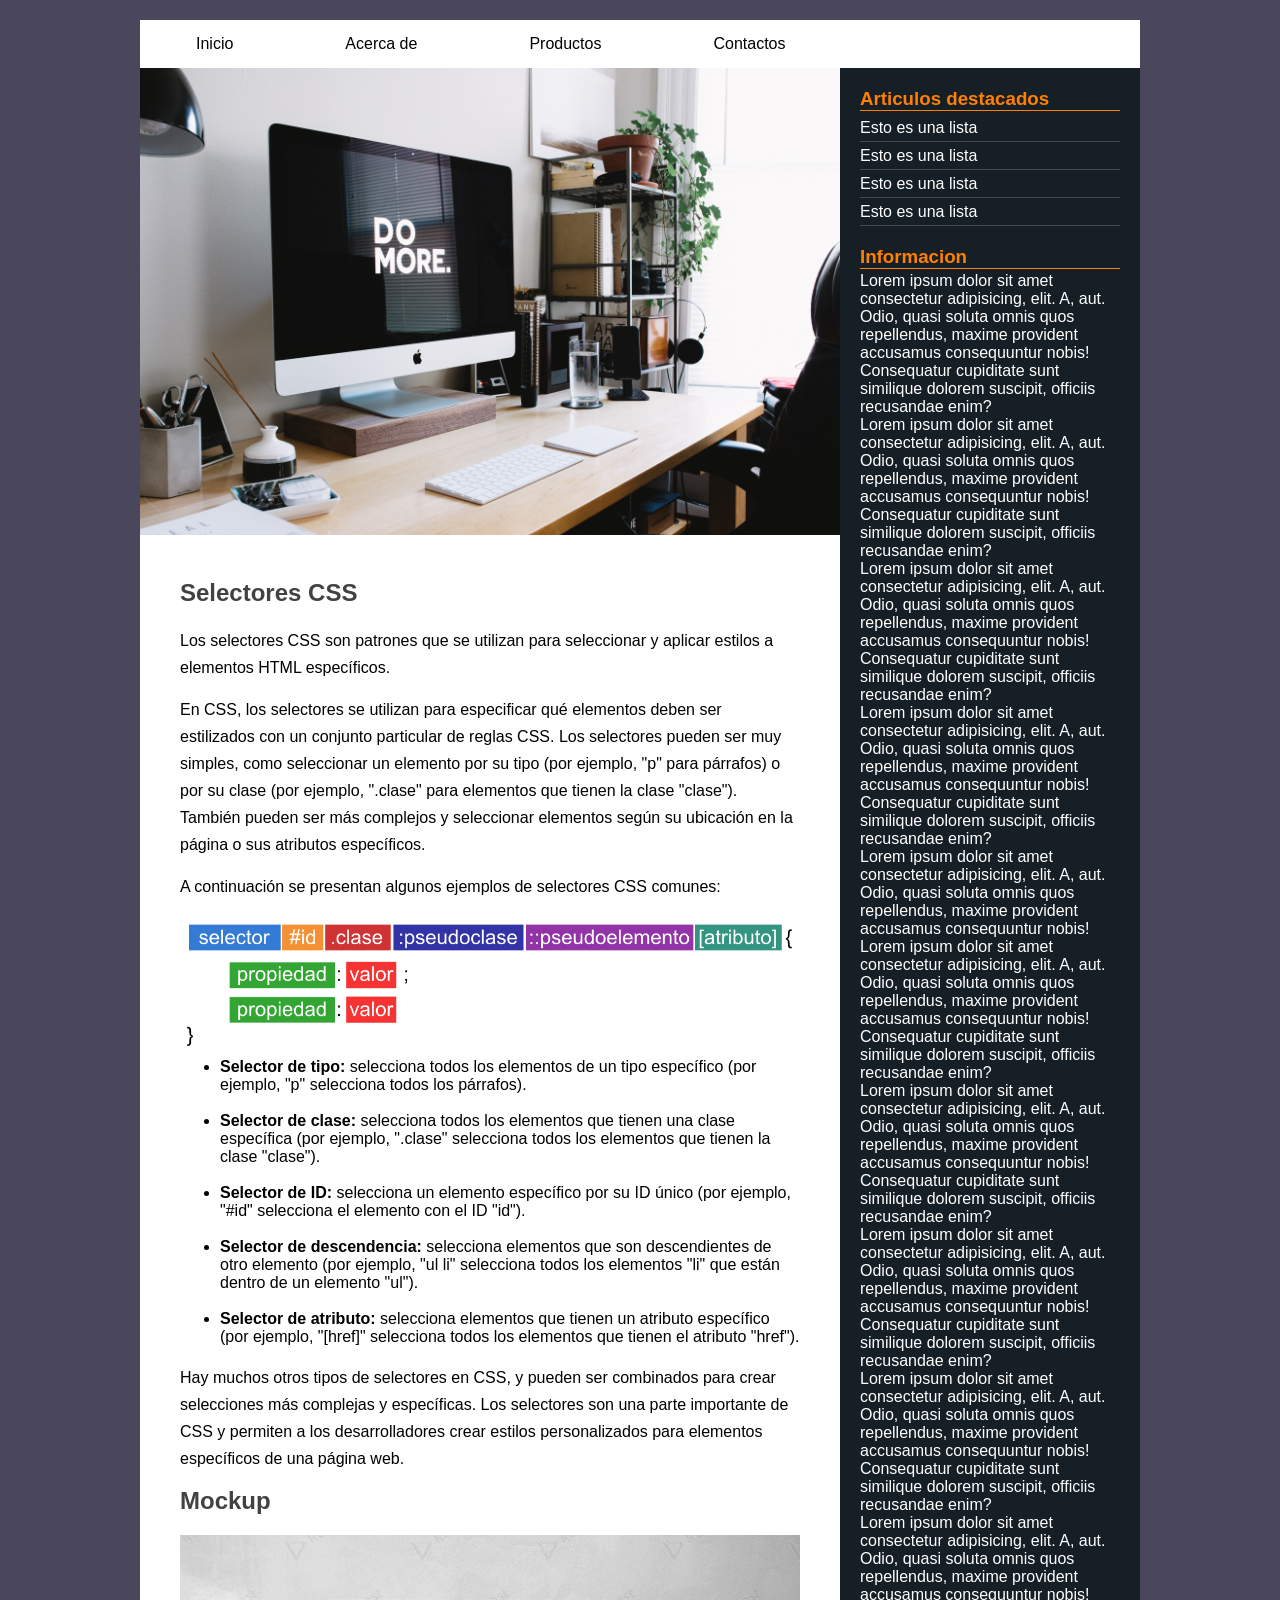
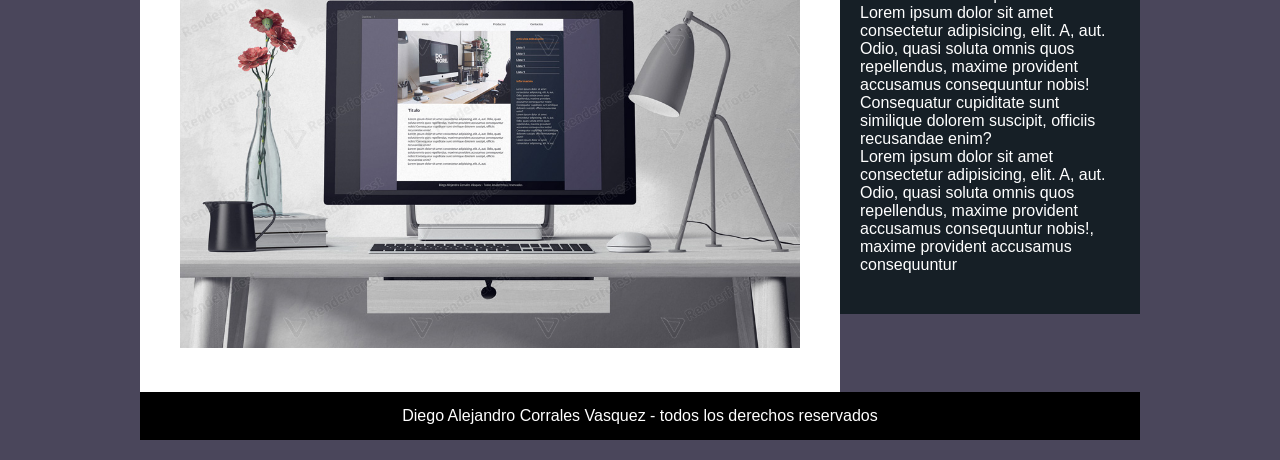
==== index.html @ ee9655c5 "---" ====
<!DOCTYPE html>
<html>
<head>
	<meta charset="utf-8">
	<meta name="viewport" content="width=device-width, initial-scale=1, user-scalable=no, maximun-scale=1, minimum-scale=1">
	<link rel="stylesheet" type="text/css" href="VentanaConCss.css">

	<title>layaout basica</title>
</head>
<body>
<div class="contenedor">
	<header>
		<nav>
			<ul>
				<li><a href="#">Inicio</a></li>
				<li><a href="#">Acerca de</a></li>
				<li><a href="#">Productos</a></li>
				<li><a href="#">Contactos</a></li>
			</ul>
		</nav>
	</header>
	<section class="main">
		<div class="imagen">

			<img src="imagenes/2.jpg" alt="">
			
		</div>
		<section class="posts">
			<article>
				<h2>Selectores CSS</h2>

				<p>Los selectores CSS son patrones que se utilizan para seleccionar y aplicar estilos a elementos HTML específicos.</p>


				<p>En CSS, los selectores se utilizan para especificar qué elementos deben ser estilizados con un conjunto particular de reglas CSS. Los selectores pueden ser muy simples, como seleccionar un elemento por su tipo (por ejemplo, "p" para párrafos) o por su clase (por ejemplo, ".clase" para elementos que tienen la clase "clase"). También pueden ser más complejos y seleccionar elementos según su ubicación en la página o sus atributos específicos.</p>

				<p>A continuación se presentan algunos ejemplos de selectores CSS comunes:</p>

				<div class="imagen">

				<img src="imagenes/sintaxis-avanzada-css.png" alt="">
			
				</div>

				<UL class="tabulador">


					<li><a><strong>Selector de tipo:</strong> selecciona todos los elementos de un tipo específico (por ejemplo, "p" selecciona todos los párrafos).
					</a></li>

					<br>

					<li><a><strong>Selector de clase:</strong> selecciona todos los elementos que tienen una clase específica (por ejemplo, ".clase" selecciona todos los elementos que tienen la clase "clase").</a></li>

					<br>

					<li><a><strong>Selector de ID:</strong> selecciona un elemento específico por su ID único (por ejemplo, "#id" selecciona el elemento con el ID "id").</a></li>

					<br>

					<li><a><strong>Selector de descendencia:</strong> selecciona elementos que son descendientes de otro elemento (por ejemplo, "ul li" selecciona todos los elementos "li" que están dentro de un elemento "ul").</a></li>

					<br>

					<li><a><strong>Selector de atributo:</strong> selecciona elementos que tienen un atributo específico (por ejemplo, "[href]" selecciona todos los elementos que tienen el atributo "href").</a></li>

					<br>

				</UL>

			    <P>Hay muchos otros tipos de selectores en CSS, y pueden ser combinados para crear selecciones más complejas y específicas. Los selectores son una parte importante de CSS y permiten a los desarrolladores crear estilos personalizados para elementos específicos de una página web.</P>


			</article>

			<article>
				<h2>Mockup</h2>
				<div class="imagen">

					<img src="imagenes/mockup.jpg" alt="">
			
				</div>

			</article>
		</section>
	</section>
	<aside>
		<div class="widget">
			<h3 class="titulo">Articulos destacados</h3>
			<ul>
				<li><a href="#">Esto es una lista</a></li>
				<li><a href="#">Esto es una lista</a></li>
				<li><a href="#">Esto es una lista</a></li>
				<li><a href="#">Esto es una lista</a></li>
			</ul>

		</div>

		<div class="widget">
			<h3 class="titulo">Informacion</h3>
			<p>Lorem ipsum dolor sit amet consectetur adipisicing, elit. A, aut. Odio, quasi soluta omnis quos repellendus, maxime provident accusamus consequuntur nobis! Consequatur cupiditate sunt similique dolorem suscipit, officiis recusandae enim?</p>
			<p>Lorem ipsum dolor sit amet consectetur adipisicing, elit. A, aut. Odio, quasi soluta omnis quos repellendus, maxime provident accusamus consequuntur nobis! Consequatur cupiditate sunt similique dolorem suscipit, officiis recusandae enim?</p>
			<p>Lorem ipsum dolor sit amet consectetur adipisicing, elit. A, aut. Odio, quasi soluta omnis quos repellendus, maxime provident accusamus consequuntur nobis! Consequatur cupiditate sunt similique dolorem suscipit, officiis recusandae enim?</p>
			<p>Lorem ipsum dolor sit amet consectetur adipisicing, elit. A, aut. Odio, quasi soluta omnis quos repellendus, maxime provident accusamus consequuntur nobis! Consequatur cupiditate sunt similique dolorem suscipit, officiis recusandae enim?</p>
			<p>Lorem ipsum dolor sit amet consectetur adipisicing, elit. A, aut. Odio, quasi soluta omnis quos repellendus, maxime provident accusamus consequuntur nobis!</p>
			<p>Lorem ipsum dolor sit amet consectetur adipisicing, elit. A, aut. Odio, quasi soluta omnis quos repellendus, maxime provident accusamus consequuntur nobis! Consequatur cupiditate sunt similique dolorem suscipit, officiis recusandae enim?</p>
			<p>Lorem ipsum dolor sit amet consectetur adipisicing, elit. A, aut. Odio, quasi soluta omnis quos repellendus, maxime provident accusamus consequuntur nobis! Consequatur cupiditate sunt similique dolorem suscipit, officiis recusandae enim?</p>
			<p>Lorem ipsum dolor sit amet consectetur adipisicing, elit. A, aut. Odio, quasi soluta omnis quos repellendus, maxime provident accusamus consequuntur nobis! Consequatur cupiditate sunt similique dolorem suscipit, officiis recusandae enim?</p>
			<p>Lorem ipsum dolor sit amet consectetur adipisicing, elit. A, aut. Odio, quasi soluta omnis quos repellendus, maxime provident accusamus consequuntur nobis! Consequatur cupiditate sunt similique dolorem suscipit, officiis recusandae enim?</p>
			<p>Lorem ipsum dolor sit amet consectetur adipisicing, elit. A, aut. Odio, quasi soluta omnis quos repellendus, maxime provident accusamus consequuntur nobis!</p>
			<p>Lorem ipsum dolor sit amet consectetur adipisicing, elit. A, aut. Odio, quasi soluta omnis quos repellendus, maxime provident accusamus consequuntur nobis! Consequatur cupiditate sunt similique dolorem suscipit, officiis recusandae enim?</p>
			<p>Lorem ipsum dolor sit amet consectetur adipisicing, elit. A, aut. Odio, quasi soluta omnis quos repellendus, maxime provident accusamus consequuntur nobis!, maxime provident accusamus consequuntur </p>
			


			
		</div>
	</aside>
	<footer>
		<p> Diego Alejandro Corrales Vasquez - todos los derechos reservados</p>
	</footer>
</div>

</body>
</html>
---- VentanaConCss.css ----
*{
	margin: 0;
	padding: 0;
	box-sizing: border-box;
}

body{

	font-family: Arial, sans-serif;
	font-size: 16px;
	background: #4a465b;
}
.contenedor{
	width: 90%;
	max-width: 1000px;
	margin: 20px auto;
	overflow: hidden;

}

header{
	background: #fff;


}

header nav{
	width: 100%;



}

header nav ul{


	width: 100%;
	overflow: hidden;
	list-style: none;


}


header nav ul li {
	float: left;



}

header nav ul li a{

	text-decoration: none;
	display: inline-block;
	padding: 15px 56px;
	color: #000;
}


header nav ul li a:hover{
	background: #000;
	color: #fff;

}

.tabulador{
	padding-left: 40px;
}

.main{
	width: 70%;
	background: #fff;
	float: left;

}

.main .imagen{
	width: 100%;
}

.main .imagen img{
	width: 100%;
}

.posts{
	padding: 40px;

}

.main .posts article h2{
	margin-bottom: 20px;
	color: #424242;
}

.main .posts article p{
	margin-bottom: 15px;
	line-height: 27px;

}

aside{
	width: 30%;
	background: #161f26;
	padding: 20px;
	color:#fff;
	float: left;
}

aside .widget{
	margin-bottom: 20px;


}
aside .widget .titulo{

	color: #ff8000;
	border-bottom: 1px solid #ff8000;
	margin-bottom: 3px;
	

}
aside .widget ul{
	list-style: none;
	
}
aside .widget ul li{
	border-bottom: 1px solid rgba(255, 255, 255, 0.2);

} 

aside .widget ul li a{
	color: #fff;
	text-decoration: none;

}


aside .widget ul li a:hover{

	color: #8f8f8f;

}


aside .widget a{
	line-height: 27px;
}

footer {
	width: 100%;
	background: #000;
	overflow: hidden;/*clear:bouth; para empezar en una nueva linea*/
	color: #fff;
	padding: 15px 0;
	text-align: center;

}

@media screen and (max-width:800px){
	.main{
		width: 100%;
	}
	aside{
		width: 100%;
	}

	footer{
		width: 100%;
	}

}
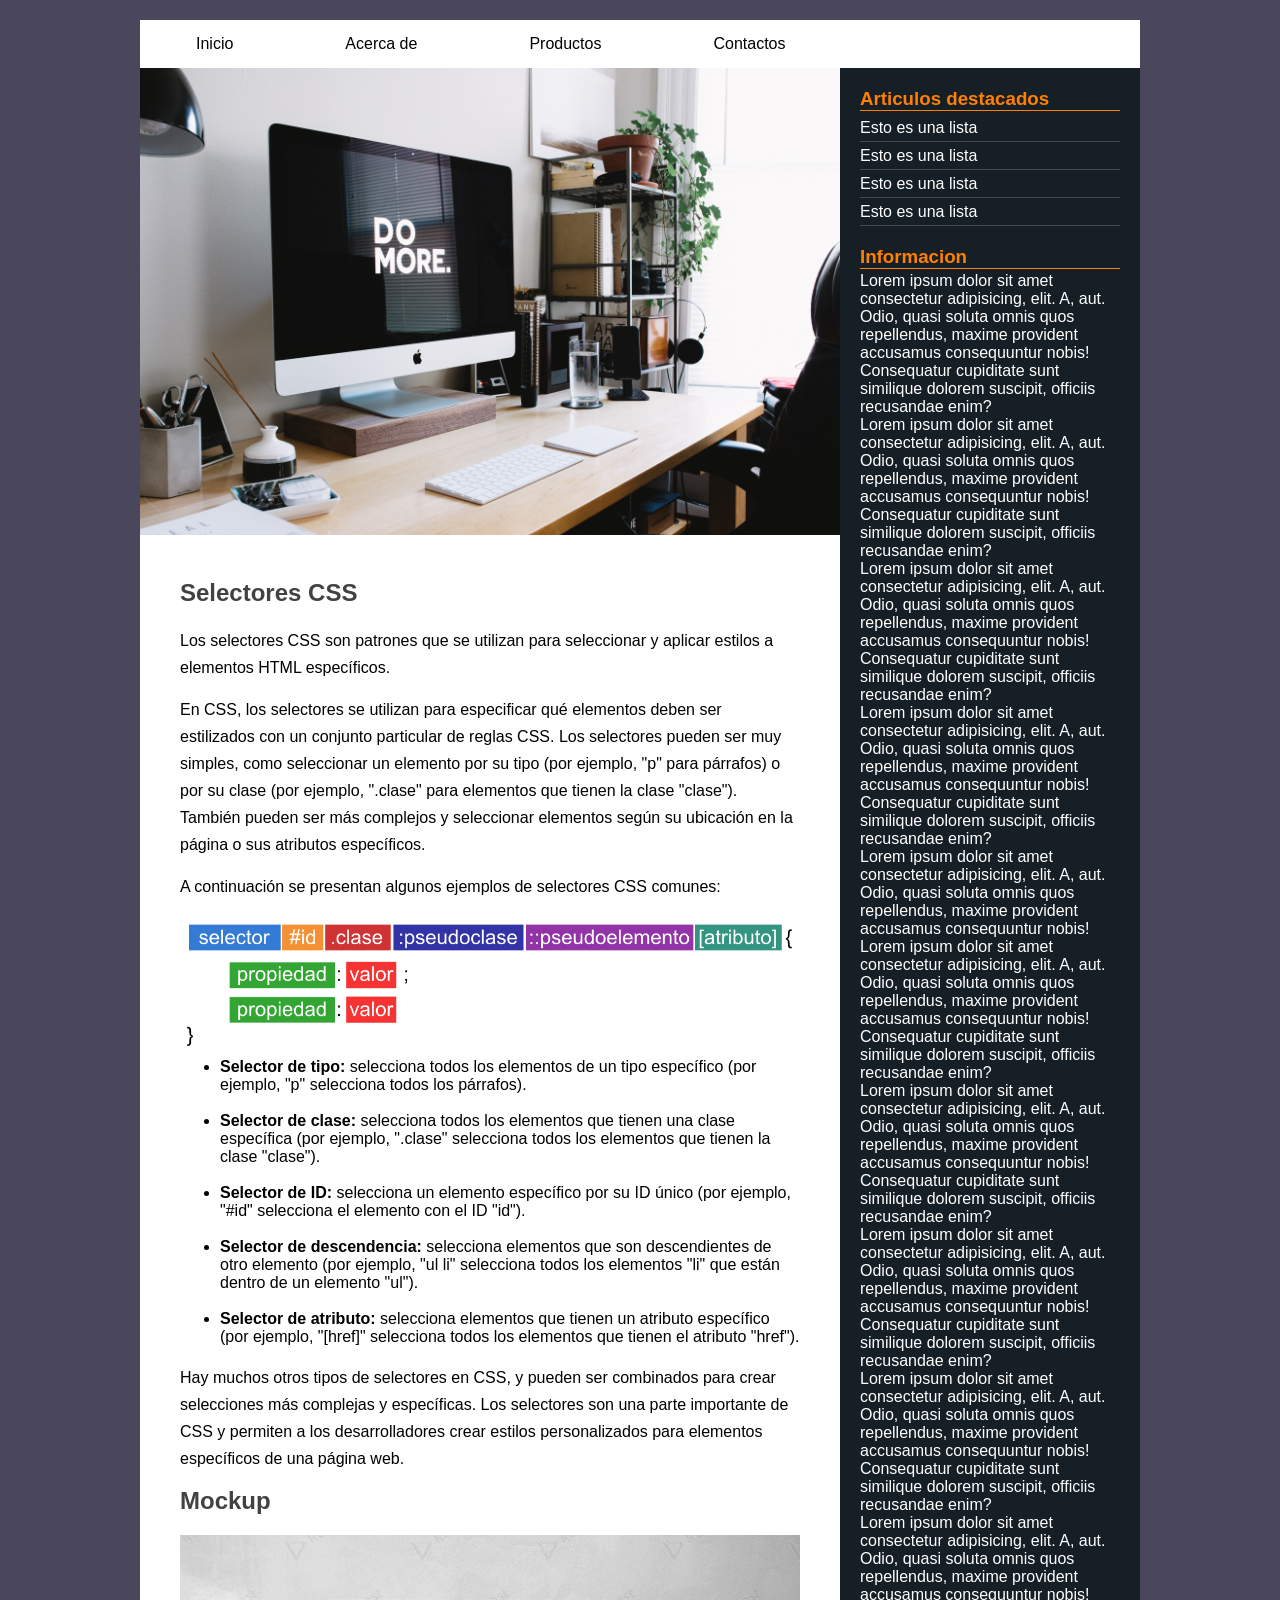
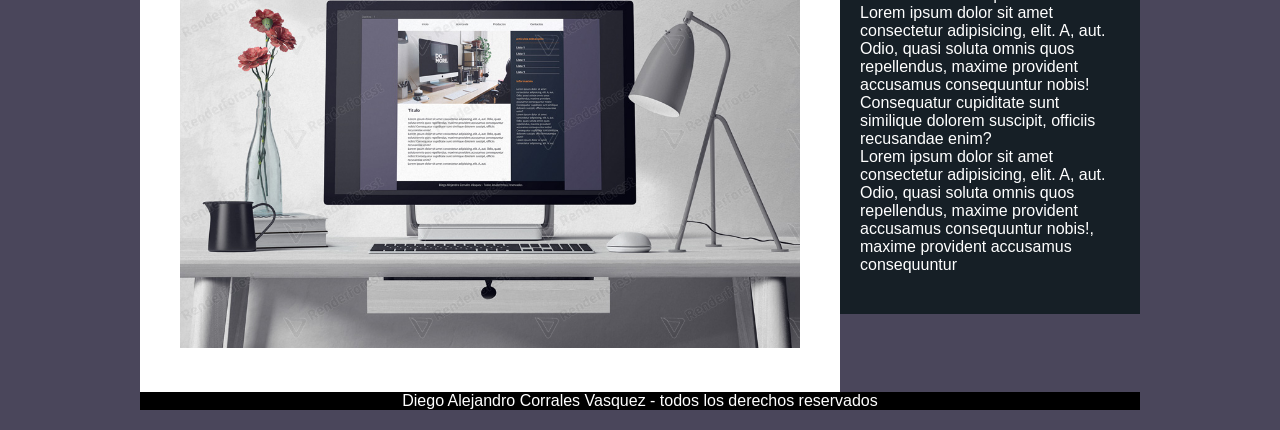
==== commit 39365d5b: "Commit Fase 3" ====
--- a/index.html
+++ b/index.html
@@ -30,16 +30,11 @@
 				<h2>Selectores CSS</h2>
 
 				<p>Los selectores CSS son patrones que se utilizan para seleccionar y aplicar estilos a elementos HTML específicos.</p>
-
-
 				<p>En CSS, los selectores se utilizan para especificar qué elementos deben ser estilizados con un conjunto particular de reglas CSS. Los selectores pueden ser muy simples, como seleccionar un elemento por su tipo (por ejemplo, "p" para párrafos) o por su clase (por ejemplo, ".clase" para elementos que tienen la clase "clase"). También pueden ser más complejos y seleccionar elementos según su ubicación en la página o sus atributos específicos.</p>
-
 				<p>A continuación se presentan algunos ejemplos de selectores CSS comunes:</p>
-
+				
 				<div class="imagen">
-
 				<img src="imagenes/sintaxis-avanzada-css.png" alt="">
-			
 				</div>
 
 				<UL class="tabulador">
@@ -93,7 +88,6 @@
 				<li><a href="#">Esto es una lista</a></li>
 				<li><a href="#">Esto es una lista</a></li>
 			</ul>
-
 		</div>
 
 		<div class="widget">
--- a/VentanaConCss.css
+++ b/VentanaConCss.css
@@ -15,7 +15,6 @@
 	max-width: 1000px;
 	margin: 20px auto;
 	overflow: hidden;
-
 }
 
 header{
@@ -152,7 +151,7 @@
 	background: #000;
 	overflow: hidden;/*clear:bouth; para empezar en una nueva linea*/
 	color: #fff;
-	padding: 15px 0;
+	
 	text-align: center;
 
 }
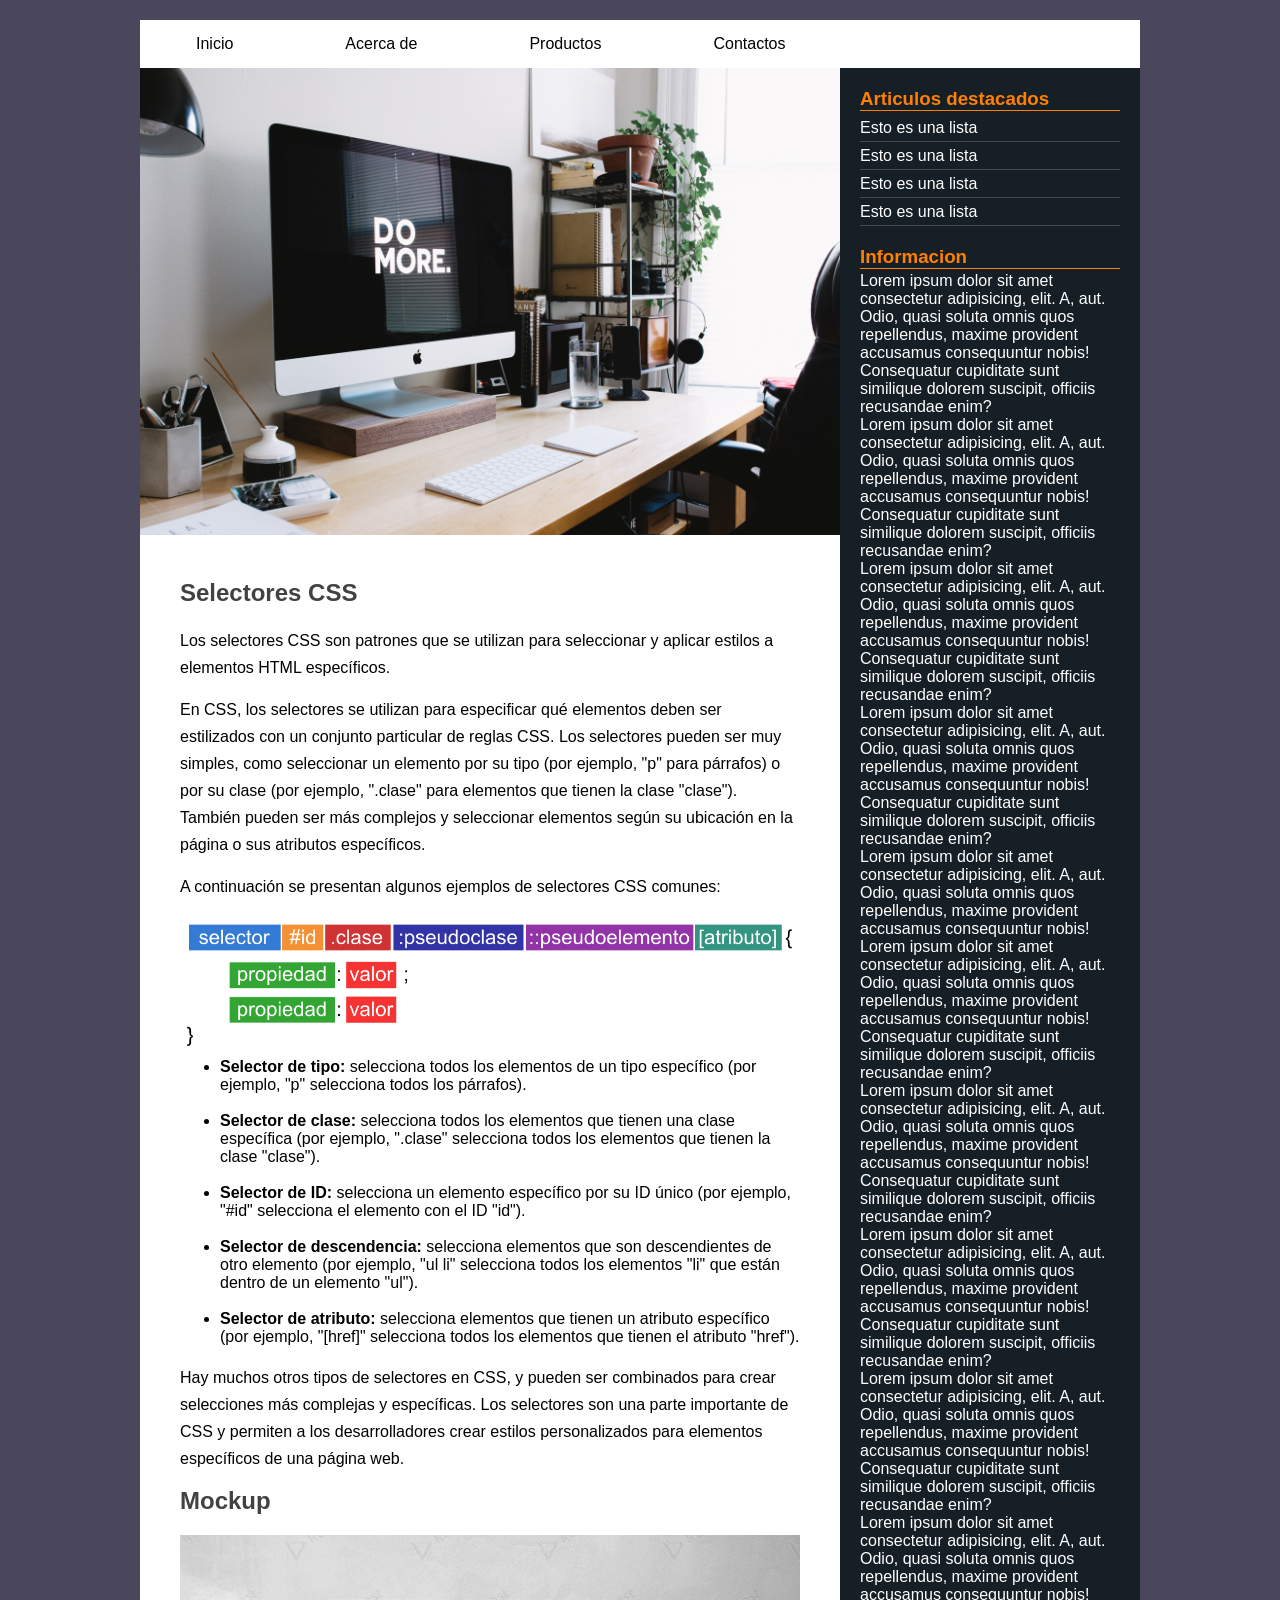
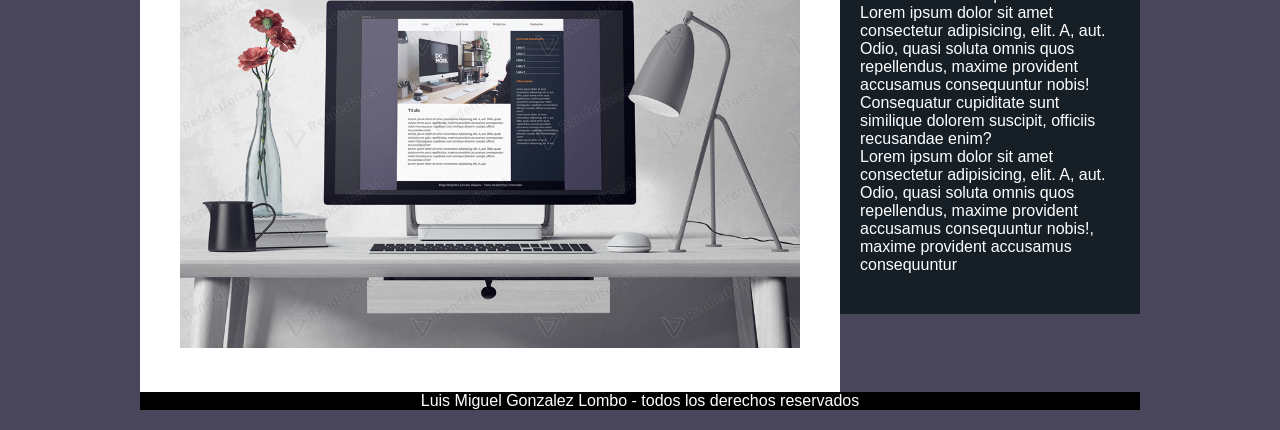
==== commit 211bb68d: "Actualizando index" ====
--- a/index.html
+++ b/index.html
@@ -111,7 +111,7 @@
 		</div>
 	</aside>
 	<footer>
-		<p> Diego Alejandro Corrales Vasquez - todos los derechos reservados</p>
+		<p> Luis Miguel Gonzalez Lombo - todos los derechos reservados</p>
 	</footer>
 </div>
 
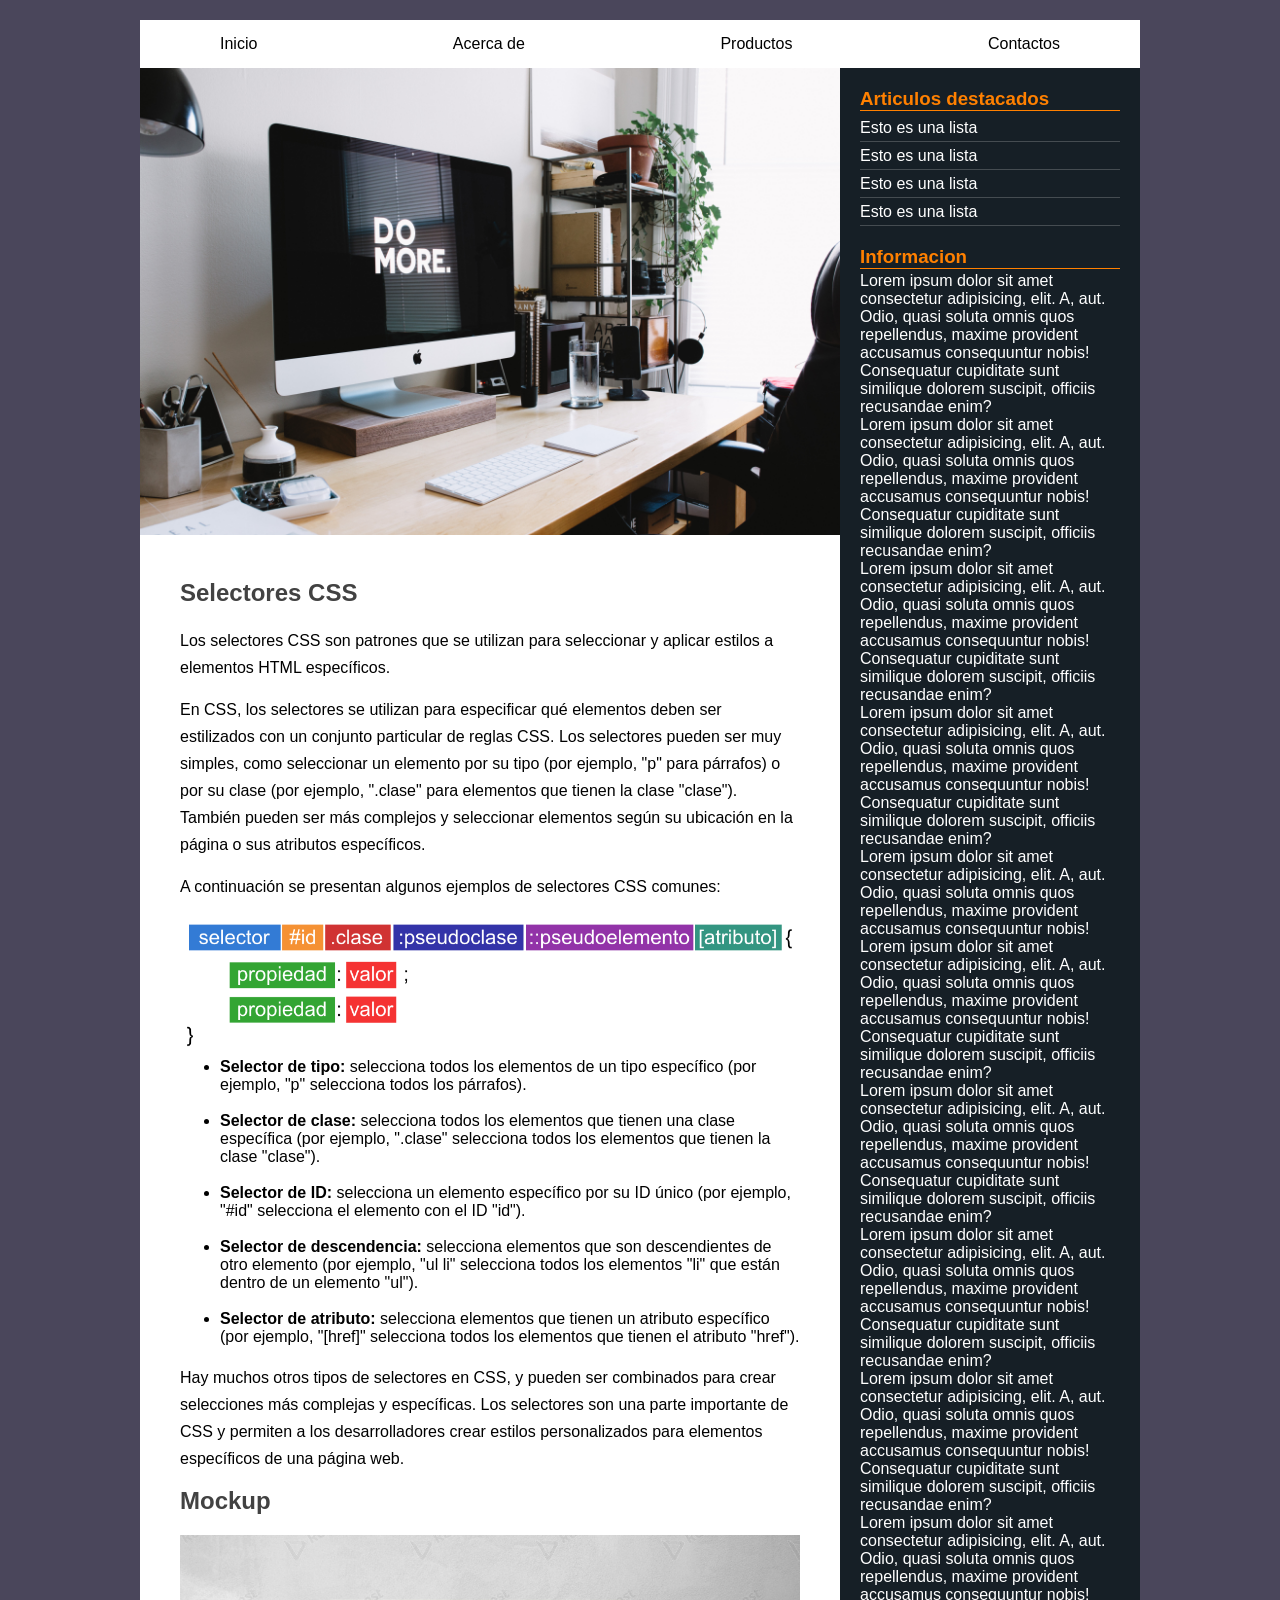
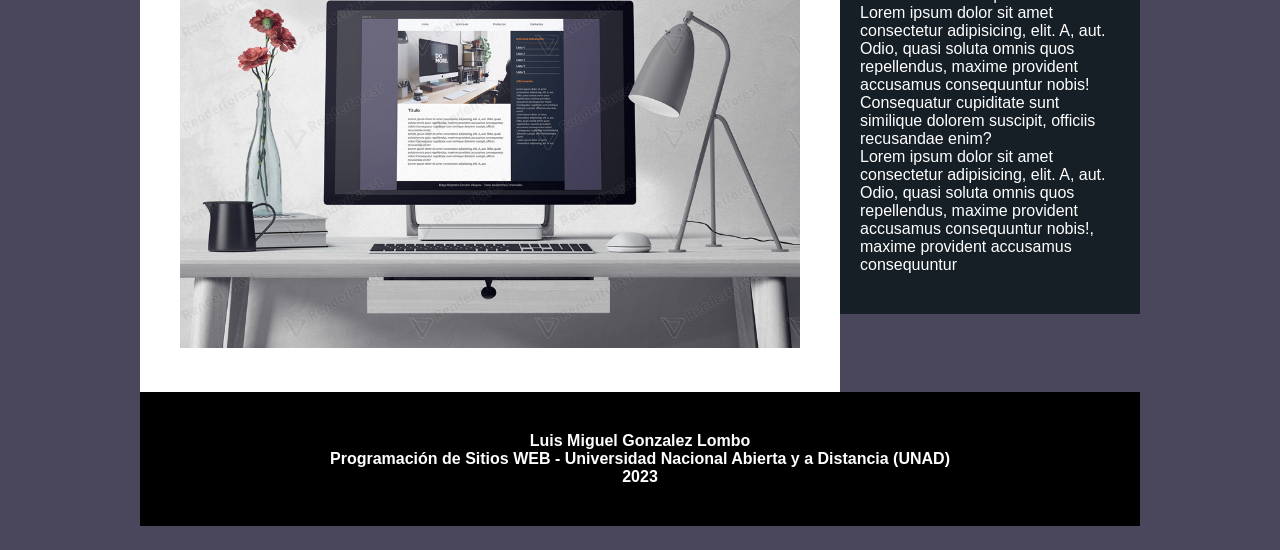
==== commit 049d1dbd: "Comit del proyecto PGW" ====
--- a/index.html
+++ b/index.html
@@ -5,13 +5,13 @@
 	<meta name="viewport" content="width=device-width, initial-scale=1, user-scalable=no, maximun-scale=1, minimum-scale=1">
 	<link rel="stylesheet" type="text/css" href="VentanaConCss.css">
 
-	<title>layaout basica</title>
+	<title>PGW U3-F4</title>
 </head>
 <body>
 <div class="contenedor">
 	<header>
 		<nav>
-			<ul>
+			<ul class="menu_principal">
 				<li><a href="#">Inicio</a></li>
 				<li><a href="#">Acerca de</a></li>
 				<li><a href="#">Productos</a></li>
@@ -111,7 +111,9 @@
 		</div>
 	</aside>
 	<footer>
-		<p> Luis Miguel Gonzalez Lombo - todos los derechos reservados</p>
+		<p> <strong>Luis Miguel Gonzalez Lombo  <br>
+			Programación de Sitios WEB - Universidad Nacional Abierta y a Distancia (UNAD)<br>
+			2023 </strong></p>
 	</footer>
 </div>
 
--- a/VentanaConCss.css
+++ b/VentanaConCss.css
@@ -19,48 +19,35 @@
 
 header{
 	background: #fff;
-
-
-}
-
-header nav{
-	width: 100%;
-
-
-
-}
-
-header nav ul{
-
-
-	width: 100%;
-	overflow: hidden;
+	/* justify-content: space-around; */
+}
+
+/* Posicionamiento de los elementos de la etiqueta '<nav>' organizados con Flexbox */
+.menu_principal {
+	width: 100%;
+	overflow: scroll;
+	display: flex;
+	justify-content: space-between;
+}
+
+
+.menu_principal li {
+	/* justify-content: space-between; */
+	float: left;
 	list-style: none;
-
-
-}
-
-
-header nav ul li {
-	float: left;
-
-
-
-}
-
-header nav ul li a{
-
+}
+
+.menu_principal li a{
 	text-decoration: none;
 	display: inline-block;
-	padding: 15px 56px;
+	padding: 15px 80px;
 	color: #000;
 }
 
 
-header nav ul li a:hover{
+.menu_principal li a:hover{
 	background: #000;
 	color: #fff;
-
 }
 
 .tabulador{
@@ -69,9 +56,9 @@
 
 .main{
 	width: 70%;
+	height: 100%;
 	background: #fff;
 	float: left;
-
 }
 
 .main .imagen{
@@ -84,7 +71,6 @@
 
 .posts{
 	padding: 40px;
-
 }
 
 .main .posts article h2{
@@ -95,11 +81,11 @@
 .main .posts article p{
 	margin-bottom: 15px;
 	line-height: 27px;
-
 }
 
 aside{
 	width: 30%;
+	height: 100%;
 	background: #161f26;
 	padding: 20px;
 	color:#fff;
@@ -108,37 +94,27 @@
 
 aside .widget{
 	margin-bottom: 20px;
-
-
 }
 aside .widget .titulo{
-
 	color: #ff8000;
 	border-bottom: 1px solid #ff8000;
 	margin-bottom: 3px;
-	
-
 }
 aside .widget ul{
 	list-style: none;
-	
 }
 aside .widget ul li{
 	border-bottom: 1px solid rgba(255, 255, 255, 0.2);
-
 } 
 
 aside .widget ul li a{
 	color: #fff;
 	text-decoration: none;
-
 }
 
 
 aside .widget ul li a:hover{
-
 	color: #8f8f8f;
-
 }
 
 
@@ -151,21 +127,107 @@
 	background: #000;
 	overflow: hidden;/*clear:bouth; para empezar en una nueva linea*/
 	color: #fff;
-	
 	text-align: center;
-
-}
-
-@media screen and (max-width:800px){
+	display: inline-block;
+	padding: 40px 80px;
+}
+
+/*Para computadoras*/
+
+@media only screen and (max-width: 1024px) {
+	body{
+		font-family: 'Times New Roman', Times, serif;
+		font-size: 20px;
+		background: #F5F0BB;
+	}
+	header{
+		background-color: #73A9AD;
+	}
+	.menu_principal {
+		overflow: inherit;
+		display: flex;
+		justify-content: space-around;
+	}
+
+	.menu_principal li a{
+		text-decoration: none;
+		display: inline-block;
+		padding: 15px 70px;
+		font-family: Impact, Haettenschweiler, 'Arial Narrow Bold', sans-serif;
+		font-size: 22px;
+		color: #000;
+	}
+
+	.menu_principal li a:hover{
+		background: #DBDFAA;
+		color: #E57C23;
+	}
+
 	.main{
-		width: 100%;
-	}
+		background-color: #73A9AD;
+	}
+
 	aside{
-		width: 100%;
+		background-color: #B3C890;
 	}
 
 	footer{
-		width: 100%;
-	}
-
+		background-color: #73A9AD;
+		color: #E57C23;
+	}
+}
+
+/*Para tablets*/
+@media only screen and (max-width: 768px){
+	header{
+		background-color: #ff8000;
+	}
+	nav{
+		width: 100%;
+	}
+	.menu_principal{
+		display: flex;
+		flex-direction: column;
+		align-items: center;
+	}
+	.menu_principal li a{
+		font-family: Impact, Haettenschweiler, 'Arial Narrow Bold', sans-serif;
+		font-size: 20px;
+		padding: 15px 300px;
+	}
+	.main{
+		margin-top: 20px;
+		width: 80%;
+		display: flex;
+		flex-wrap: wrap;
+	}
+	aside{
+		width: 20%;
+	}
+}
+
+/* Para pantallas de telefono */
+@media only screen and (max-width:480px){
+	nav{
+		width: 100%;
+	}
+	.menu_principal{
+		/* width: 100%; */
+		overflow: hidden;
+		display: flex;
+		flex-direction: column;
+		align-items: center;
+	}
+	body{
+		background: #47A992;
+	}
+	.main{
+		width: 100%;
+	}
+	aside{
+		width: 100%;
+	}
+	footer{
+		width: 100%;
+	}
 }
